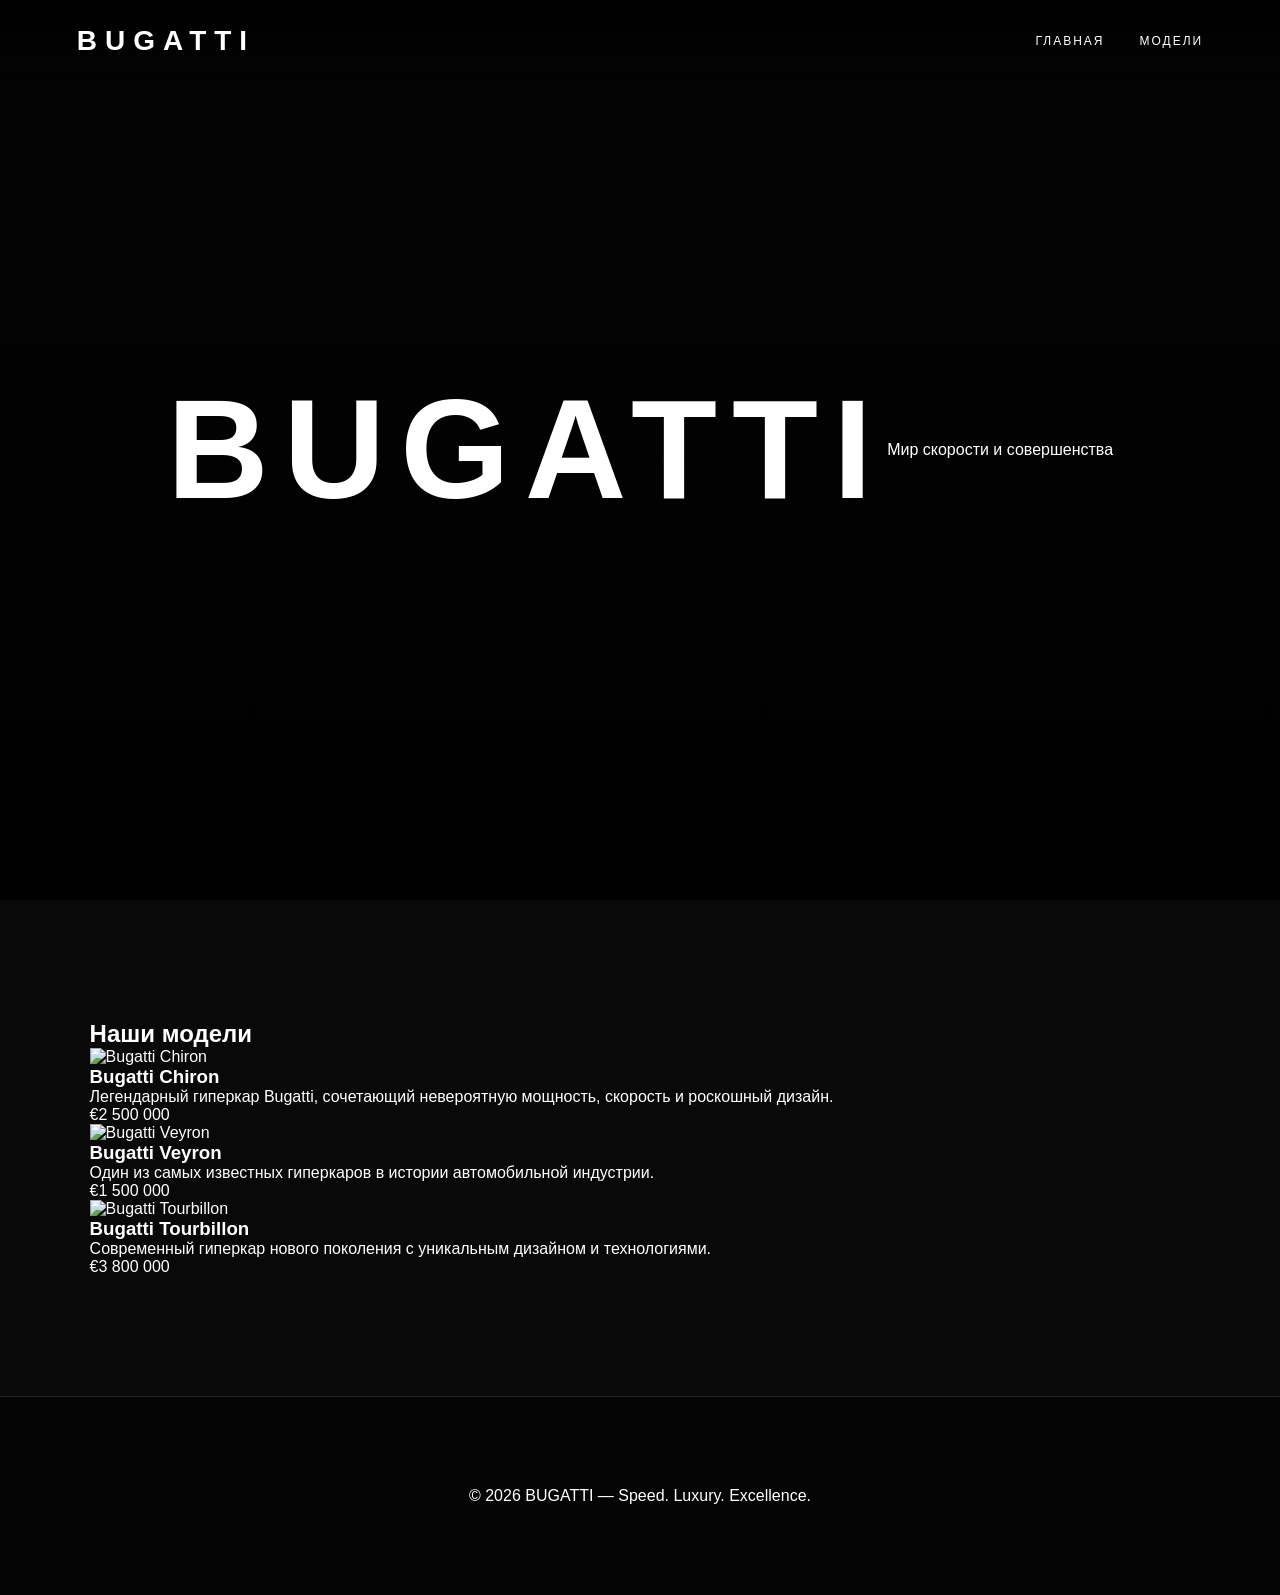
==== index2.html @ 8371414a "Add files via upload" ====
<!DOCTYPE html>
<html lang="ru">
<head>
    <meta charset="UTF-8">
    <meta name="viewport" content="width=device-width, initial-scale=1.0">

    <title>Bugatti — Модели</title>

    <link rel="stylesheet" href="style.css">
</head>

<body>

    <header>
        <div class="logo">BUGATTI</div>

        <nav>
            <a href="index.html">Главная</a>
            <a href="models.html">Модели</a>
        </nav>
    </header>


    <section class="hero">
        <h1>BUGATTI</h1>
        <p>Мир скорости и совершенства</p>
    </section>


    <section class="models">

        <h2>Наши модели</h2>

        <div class="cards">

            <div class="card">
                <img src="images/chiron.jpg" alt="Bugatti Chiron">

                <div class="card-content">
                    <h3>Bugatti Chiron</h3>

                    <p>
                        Легендарный гиперкар Bugatti,
                        сочетающий невероятную мощность,
                        скорость и роскошный дизайн.
                    </p>

                    <span class="price">€2 500 000</span>
                </div>
            </div>


            <div class="card">
                <img src="images/veyron.jpg" alt="Bugatti Veyron">

                <div class="card-content">
                    <h3>Bugatti Veyron</h3>

                    <p>
                        Один из самых известных гиперкаров
                        в истории автомобильной индустрии.
                    </p>

                    <span class="price">€1 500 000</span>
                </div>
            </div>


            <div class="card">
                <img src="images/tourbillon.jpg" alt="Bugatti Tourbillon">

                <div class="card-content">
                    <h3>Bugatti Tourbillon</h3>

                    <p>
                        Современный гиперкар нового поколения
                        с уникальным дизайном и технологиями.
                    </p>

                    <span class="price">€3 800 000</span>
                </div>
            </div>

        </div>

    </section>


    <footer>
        © 2026 BUGATTI — Speed. Luxury. Excellence.
    </footer>
    
</body>
</html>
---- style.css ----
/* =========================
   ОСНОВНЫЕ НАСТРОЙКИ
========================= */

* {
    margin: 0;
    padding: 0;
    box-sizing: border-box;
}

html {
    scroll-behavior: smooth;
}

body {
    background: #050505;
    color: white;
    font-family: Arial, Helvetica, sans-serif;
}


/* =========================
   HEADER
========================= */

header {
    position: fixed;

    top: 0;
    left: 0;

    width: 100%;

    padding: 25px 6%;

    display: flex;
    justify-content: space-between;
    align-items: center;

    z-index: 1000;

    background: linear-gradient(
        to bottom,
        rgba(0, 0, 0, 0.85),
        transparent
    );
}


/* ЛОГО */

.logo {
    font-size: 28px;

    font-weight: bold;

    letter-spacing: 8px;
}


/* МЕНЮ */

nav {
    display: flex;

    gap: 35px;
}

nav a {
    color: white;

    text-decoration: none;

    font-size: 12px;

    letter-spacing: 2px;

    text-transform: uppercase;

    transition: 0.3s;
}

nav a:hover {
    color: #888;
}


/* =========================
   HERO
========================= */

.hero {
    height: 100vh;

    min-height: 650px;

    display: flex;

    justify-content: center;

    align-items: center;

    text-align: center;

    position: relative;

    background:
        linear-gradient(
            rgba(0, 0, 0, 0.25),
            rgba(0, 0, 0, 0.9)
        ),

        url("https://images.unsplash.com/photo-1614200179396-2bdb77ebf81b?auto=format&fit=crop&w=2200&q=90")

        center / cover no-repeat;
}


/* ТЕКСТ HERO */

.hero-content {
    animation: heroAnimation 1.5s ease;
}

.small-title {
    font-size: 12px;

    letter-spacing: 5px;

    color: #aaa;
}

.hero h1 {
    font-size: clamp(65px, 11vw, 160px);

    font-weight: 900;

    letter-spacing: 15px;

    margin: 20px 0;
}

.subtitle {
    font-size: 14px;

    letter-spacing: 6px;

    color: #ddd;
}


/* КНОПКА */

.button {
    display: inline-block;

    margin-top: 40px;

    padding: 17px 40px;

    border: 1px solid white;

    color: white;

    text-decoration: none;

    font-size: 12px;

    letter-spacing: 3px;

    transition: 0.4s;
}

.button:hover {
    background: white;

    color: black;
}


/* АНИМАЦИЯ */

@keyframes heroAnimation {

    from {
        opacity: 0;

        transform: translateY(40px);
    }

    to {
        opacity: 1;

        transform: translateY(0);
    }
}


/* =========================
   ОБЩИЕ SECTION
========================= */

section {
    padding: 120px 7%;
}


/* ЗАГОЛОВОК */

.section-title {
    margin-bottom: 60px;
}

.section-title p {
    color: #777;

    font-size: 12px;

    letter-spacing: 4px;
}

.section-title h2 {
    margin-top: 15px;

    font-size: clamp(45px, 7vw, 95px);

    letter-spacing: 4px;
}


/* =========================
   MODELS
========================= */

.models {
    background: #090909;
}


/* СЕТКА */

.model-grid {
    display: grid;

    grid-template-columns: repeat(2, 1fr);

    gap: 25px;
}


/* КАРТОЧКА */

.model {
    height: 500px;

    position: relative;

    overflow: hidden;

    background: #111;
}


/* КАРТИНКА */

.model img {
    width: 100%;

    height: 100%;

    object-fit: cover;

    transition: 0.8s;
}


/* ЭФФЕКТ ПРИ НАВЕДЕНИИ */

.model:hover img {
    transform: scale(1.08);
}


/* ГРАДИЕНТ */

.model::after {
    content: "";

    position: absolute;

    inset: 0;

    background: linear-gradient(
        transparent 40%,
        rgba(0, 0, 0, 0.9)
    );
}


/* ТЕКСТ */

.model-info {
    position: absolute;

    left: 35px;

    bottom: 35px;

    z-index: 2;
}

.model-info span {
    font-size: 11px;

    letter-spacing: 4px;

    color: #aaa;
}

.model-info h3 {
    margin-top: 10px;

    font-size: 38px;

    letter-spacing: 3px;
}


/* =========================
   ABOUT
========================= */

.about {
    min-height: 750px;

    display: flex;

    align-items: center;

    justify-content: center;

    text-align: center;

    background:
        linear-gradient(
            rgba(0, 0, 0, 0.7),
            rgba(0, 0, 0, 0.95)
        ),

        url("https://images.unsplash.com/photo-1553440569-bcc63803a83d?auto=format&fit=crop&w=2200&q=90")

        center / cover no-repeat;
}

.about-content {
    max-width: 900px;
}

.about h2 {
    font-size: clamp(50px, 8vw, 110px);

    line-height: 0.95;

    letter-spacing: 5px;

    margin: 25px 0;
}

.about-text {
    max-width: 650px;

    margin: auto;

    color: #aaa;

    font-size: 17px;

    line-height: 1.8;
}




.performance {
    background: #050505;
}



.stats {
    display: grid;

    grid-template-columns: repeat(3, 1fr);

    gap: 30px;
}

.stat {
    padding: 50px 20px;

    text-align: center;

    border-top: 1px solid #333;

    border-bottom: 1px solid #333;

    transition: 0.4s;
}

.stat:hover {
    background: #0d0d0d;
}

.stat strong {
    display: block;

    font-size: 65px;

    letter-spacing: 3px;
}

.stat span {
    display: block;

    margin-top: 12px;

    color: #777;

    font-size: 11px;

    letter-spacing: 4px;
}



footer {
    padding: 90px 7%;

    text-align: center;

    border-top: 1px solid #222;
}

.footer-logo {
    font-size: 45px;

    font-weight: bold;

    letter-spacing: 10px;
}

footer p {
    margin-top: 20px;

    color: #777;

    font-size: 12px;

    letter-spacing: 5px;
}

.footer-line {
    width: 100px;

    height: 1px;

    background: #444;

    margin: 40px auto;
}

footer span {
    color: #555;

    font-size: 10px;

    letter-spacing: 2px;
}


@media (max-width: 800px) {

    header {
        padding: 20px;
    }

    nav {
        display: none;
    }

    .hero h1 {
        font-size: 65px;

        letter-spacing: 7px;
    }

    .hero {
        min-height: 600px;
    }

    section {
        padding: 80px 5%;
    }

    .model-grid {
        grid-template-columns: 1fr;
    }

    .model {
        height: 400px;
    }

    .stats {
        grid-template-columns: 1fr;
    }

    .about {
        min-height: 600px;
    }

    .about h2 {
        font-size: 55px;
    }
}
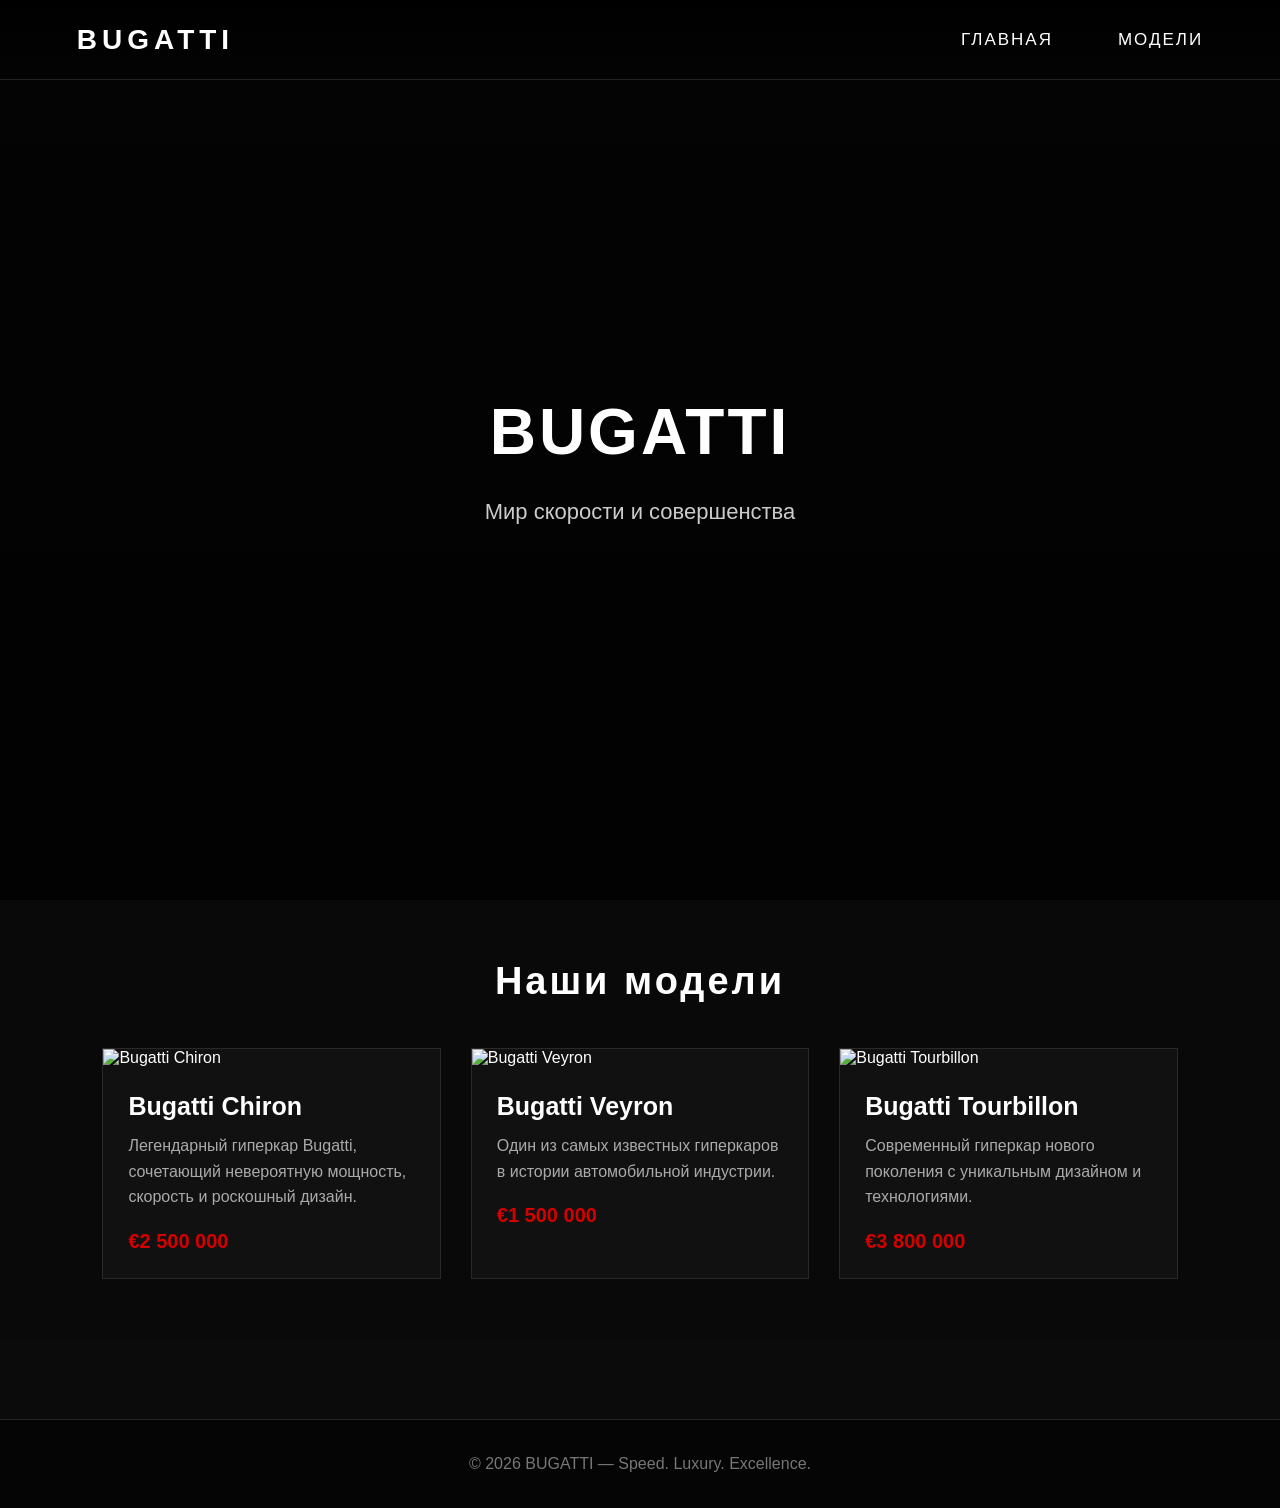
==== commit b9a1898d: "Add files via upload" ====
--- a/index2.html
+++ b/index2.html
@@ -6,7 +6,11 @@
 
     <title>Bugatti — Модели</title>
 
+    <link rel="stylesheet" href="style2.css">
+    <link rel="stylesheet" href="index.html">
     <link rel="stylesheet" href="style.css">
+    <link rel="stylesheet" href="index3.html">
+    <link rel="stylesheet" href="style3.css">
 </head>
 
 <body>
--- a/style2.css
+++ b/style2.css
@@ -0,0 +1,192 @@
+* {
+    margin: 0;
+    padding: 0;
+    box-sizing: border-box;
+}
+
+body {
+    font-family: Arial, sans-serif;
+    background: #050505;
+    color: white;
+}
+
+
+/* HEADER */
+
+header {
+    height: 80px;
+
+    display: flex;
+    align-items: center;
+    justify-content: space-between;
+
+    padding: 0 70px;
+
+    background: #080808;
+    border-bottom: 1px solid #222;
+}
+
+.logo {
+    font-size: 28px;
+    font-weight: bold;
+    letter-spacing: 5px;
+}
+
+nav a {
+    color: white;
+    text-decoration: none;
+
+    margin-left: 35px;
+
+    font-size: 16px;
+
+    transition: 0.3s;
+}
+
+nav a:hover {
+    color: #d40000;
+}
+
+
+/* HERO */
+
+.hero {
+    height: 420px;
+
+    display: flex;
+    flex-direction: column;
+    justify-content: center;
+    align-items: center;
+
+    text-align: center;
+
+    background:
+        linear-gradient(
+            rgba(0, 0, 0, 0.55),
+            rgba(0, 0, 0, 0.8)
+        ),
+        url("images/bugatti.jpg") center/cover;
+}
+
+.hero h1 {
+    font-size: 64px;
+    letter-spacing: 8px;
+}
+
+.hero p {
+    margin-top: 15px;
+
+    font-size: 20px;
+    color: #ccc;
+}
+
+
+/* MODELS */
+
+.models {
+    padding: 60px 8%;
+}
+
+.models h2 {
+    text-align: center;
+
+    font-size: 38px;
+
+    margin-bottom: 45px;
+
+    letter-spacing: 3px;
+}
+
+
+/* CARDS */
+
+.cards {
+    display: grid;
+
+    grid-template-columns: repeat(3, 1fr);
+
+    gap: 30px;
+}
+
+.card {
+    background: #111;
+
+    border: 1px solid #292929;
+
+    overflow: hidden;
+
+    transition: 0.3s;
+}
+
+.card:hover {
+    transform: translateY(-8px);
+
+    border-color: #d40000;
+}
+
+.card img {
+    width: 100%;
+    height: 220px;
+
+    object-fit: cover;
+}
+
+.card-content {
+    padding: 25px;
+}
+
+.card h3 {
+    font-size: 25px;
+
+    margin-bottom: 12px;
+}
+
+.card p {
+    color: #aaa;
+
+    line-height: 1.6;
+}
+
+.price {
+    display: block;
+
+    margin-top: 20px;
+
+    color: #d40000;
+
+    font-size: 20px;
+    font-weight: bold;
+}
+
+
+/* FOOTER */
+
+footer {
+    margin-top: 50px;
+
+    padding: 30px;
+
+    text-align: center;
+
+    background: #080808;
+
+    color: #777;
+}
+
+
+/* ADAPTIVE */
+
+@media (max-width: 900px) {
+
+    .cards {
+        grid-template-columns: 1fr;
+    }
+
+    header {
+        padding: 0 25px;
+    }
+
+    .hero h1 {
+        font-size: 42px;
+    }
+}
--- a/style3.css
+++ b/style3.css
@@ -0,0 +1,220 @@
+* {
+    margin: 0;
+    padding: 0;
+    box-sizing: border-box;
+}
+
+body {
+    font-family: Arial, sans-serif;
+    background: #0b0b0b;
+    color: white;
+}
+
+/* Шапка */
+
+.header {
+    width: 100%;
+    padding: 22px 8%;
+    display: flex;
+    justify-content: space-between;
+    align-items: center;
+    background: #050505;
+    border-bottom: 1px solid #222;
+    position: sticky;
+    top: 0;
+    z-index: 100;
+}
+
+.logo {
+    font-size: 28px;
+    font-weight: bold;
+    letter-spacing: 5px;
+}
+
+nav {
+    display: flex;
+    gap: 30px;
+}
+
+nav a {
+    color: white;
+    text-decoration: none;
+    font-size: 17px;
+    transition: 0.3s;
+}
+
+nav a:hover {
+    color: #00aaff;
+}
+
+/* Главный блок */
+
+.hero {
+    min-height: 420px;
+    display: flex;
+    flex-direction: column;
+    justify-content: center;
+    align-items: center;
+    text-align: center;
+
+    background:
+        linear-gradient(rgba(0, 0, 0, 0.65), rgba(0, 0, 0, 0.85)),
+        url("https://images.unsplash.com/photo-1503376780353-7e6692767b70?auto=format&fit=crop&w=1600&q=80")
+        center / cover;
+}
+
+.hero h1 {
+    font-size: 64px;
+    margin-bottom: 15px;
+    letter-spacing: 3px;
+}
+
+.hero p {
+    font-size: 22px;
+    color: #cccccc;
+}
+
+/* История */
+
+.history,
+.video-section,
+.legacy {
+    width: 85%;
+    max-width: 1100px;
+    margin: 80px auto;
+    text-align: center;
+}
+
+h2 {
+    font-size: 42px;
+    margin-bottom: 25px;
+}
+
+.history > p,
+.legacy > p,
+.video-section > p {
+    max-width: 850px;
+    margin: 15px auto;
+    line-height: 1.8;
+    color: #cccccc;
+    font-size: 18px;
+}
+
+/* Факты */
+
+.facts {
+    display: flex;
+    justify-content: center;
+    gap: 25px;
+    margin-top: 45px;
+    flex-wrap: wrap;
+}
+
+.fact {
+    width: 280px;
+    padding: 30px;
+    background: #151515;
+    border: 1px solid #292929;
+    border-radius: 14px;
+    transition: 0.3s;
+}
+
+.fact:hover {
+    transform: translateY(-8px);
+    border-color: #555;
+}
+
+.fact h3 {
+    font-size: 28px;
+    margin-bottom: 12px;
+}
+
+.fact p {
+    color: #aaa;
+}
+
+/* Видео */
+
+.video-container {
+    width: 100%;
+    max-width: 950px;
+    aspect-ratio: 16 / 9;
+    margin: 35px auto 0;
+    overflow: hidden;
+    border-radius: 16px;
+    box-shadow: 0 0 35px rgba(255, 255, 255, 0.08);
+}
+
+.video-container iframe {
+    width: 100%;
+    height: 100%;
+    border: none;
+}
+
+/* Кнопка */
+
+.back-button {
+    display: inline-block;
+    margin-top: 30px;
+    padding: 15px 30px;
+
+    color: white;
+    background: #151515;
+    border: 1px solid #444;
+    border-radius: 8px;
+
+    text-decoration: none;
+    transition: 0.3s;
+}
+
+.back-button:hover {
+    background: white;
+    color: black;
+}
+
+/* Подвал */
+
+footer {
+    text-align: center;
+    padding: 35px;
+    background: #050505;
+    color: #777;
+    margin-top: 80px;
+}
+
+/* Телефон */
+
+@media (max-width: 700px) {
+
+    .header {
+        flex-direction: column;
+        gap: 20px;
+    }
+
+    nav {
+        gap: 15px;
+        flex-wrap: wrap;
+        justify-content: center;
+    }
+
+    .hero h1 {
+        font-size: 42px;
+    }
+
+    .hero p {
+        font-size: 18px;
+    }
+
+    h2 {
+        font-size: 32px;
+    }
+
+    .facts {
+        flex-direction: column;
+        align-items: center;
+    }
+
+    .fact {
+        width: 100%;
+    }
+}
